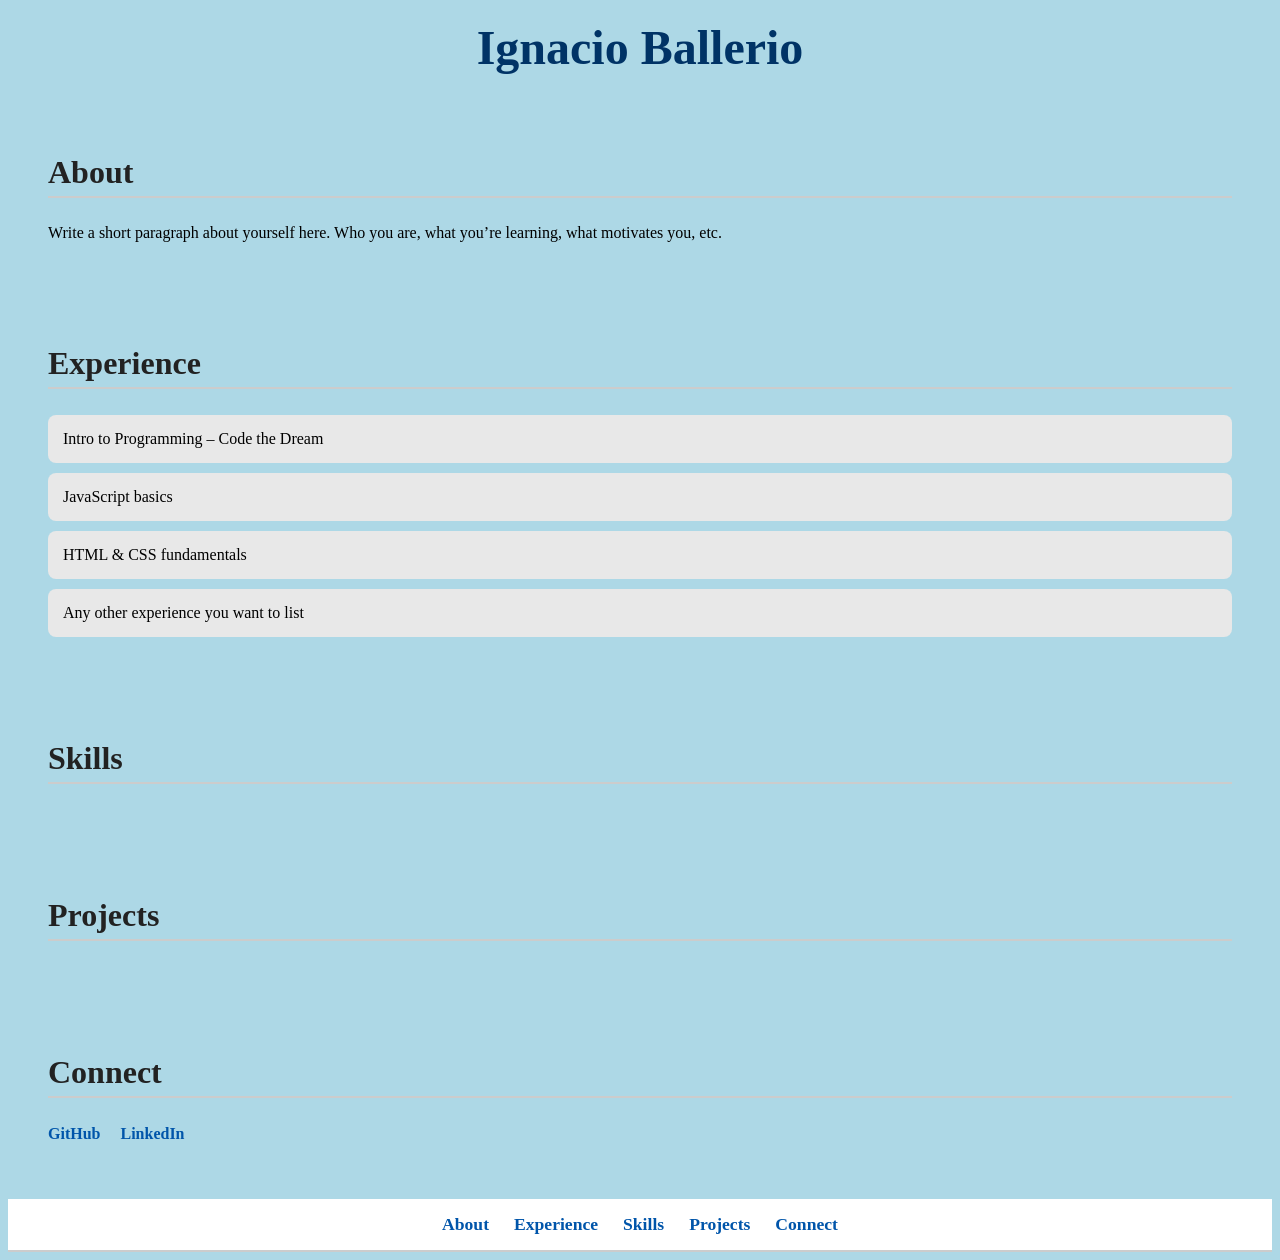
==== index.html @ 61cdd5c0 "Lesson 6 styling and new sections added" ====
<!DOCTYPE html>
<html>

<head>
  <title>Ignacio Ballerio's Portfolio</title>

  <!-- Required meta tags -->
  <meta charset="UTF-8" />
  <meta name="viewport" content="width=device-width, initial-scale=1.0" />

  <!-- You can add more meta tags if you want -->
  <meta name="description" content="Portfolio website for Ignacio Ballerio" />
  <meta name="author" content="Ignacio Ballerio" />
  <link rel="stylesheet" href="css/index.css">


</head>

<body>

  <h1>Ignacio Ballerio</h1>

  <!-- ABOUT SECTION -->
  <section id="About">
    <h2>About</h2>
    <p>
      Write a short paragraph about yourself here. Who you are, what you’re learning, what motivates you, etc.
    </p>
  </section>

  <!-- EXPERIENCE SECTION -->
  <section id="Experience">
    <h2>Experience</h2>
    <ul>
      <li>Intro to Programming – Code the Dream</li>
      <li>JavaScript basics</li>
      <li>HTML & CSS fundamentals</li>
      <li>Any other experience you want to list</li>
    </ul>
  </section>

  <!-- SKILLS SECTION -->
<section id="Skills">
  <h2>Skills</h2>
</section>

<!-- PROJECTS SECTION -->
<section id="Projects">
  <h2>Projects</h2>
  <ul></ul>
</section>


  <!-- CONNECT SECTION -->
  <section id="Connect">
    <h2>Connect</h2>
    <ul>
      <li><a href="https://github.com/ignacioballerio" target="_blank">GitHub</a></li>
      <li><a href="https://www.linkedin.com/in/ignacioballerio" target="_blank">LinkedIn</a></li>
    </ul>
  </section>

</body>

<nav>
  <a href="#About">About</a>
  <a href="#Experience">Experience</a>
  <a href="#Skills">Skills</a>
  <a href="#Projects">Projects</a>
  <a href="#Connect">Connect</a>
</nav>


</html>
---- css/index.css ----
body {
  background: lightblue;
}

nav {
  background: white;
  padding: 15px;
  display: flex;
  justify-content: center;
  gap: 25px;
  border-bottom: 2px solid #ccc;
  position: sticky; /* optional stretch goal */
  top: 0;           /* optional stretch goal */
}

nav a {
  text-decoration: none;
  color: #0055aa;
  font-weight: bold;
  font-size: 1.1rem;
}

section {
  padding: 20px;
  margin: 20px;
}

h1 {
  text-align: center;
  font-size: 3rem;
  color: #003366;
  margin-top: 20px;
}

h2 {
  font-size: 2rem;
  color: #222;
  border-bottom: 2px solid #ccc;
  padding-bottom: 5px;
}

#Experience ul {
  list-style: none;
  padding: 0;
}

#Experience li {
  background: #e8e8e8;
  padding: 15px;
  margin-bottom: 10px;
  border-radius: 8px;

  display: flex;
  justify-content: space-between;
  flex-wrap: wrap;
}

#Connect ul {
  list-style: none;
  padding: 0;
  display: flex;
  gap: 20px;
}

#Connect a {
  text-decoration: none;
  color: #0055aa;
  font-weight: bold;
}
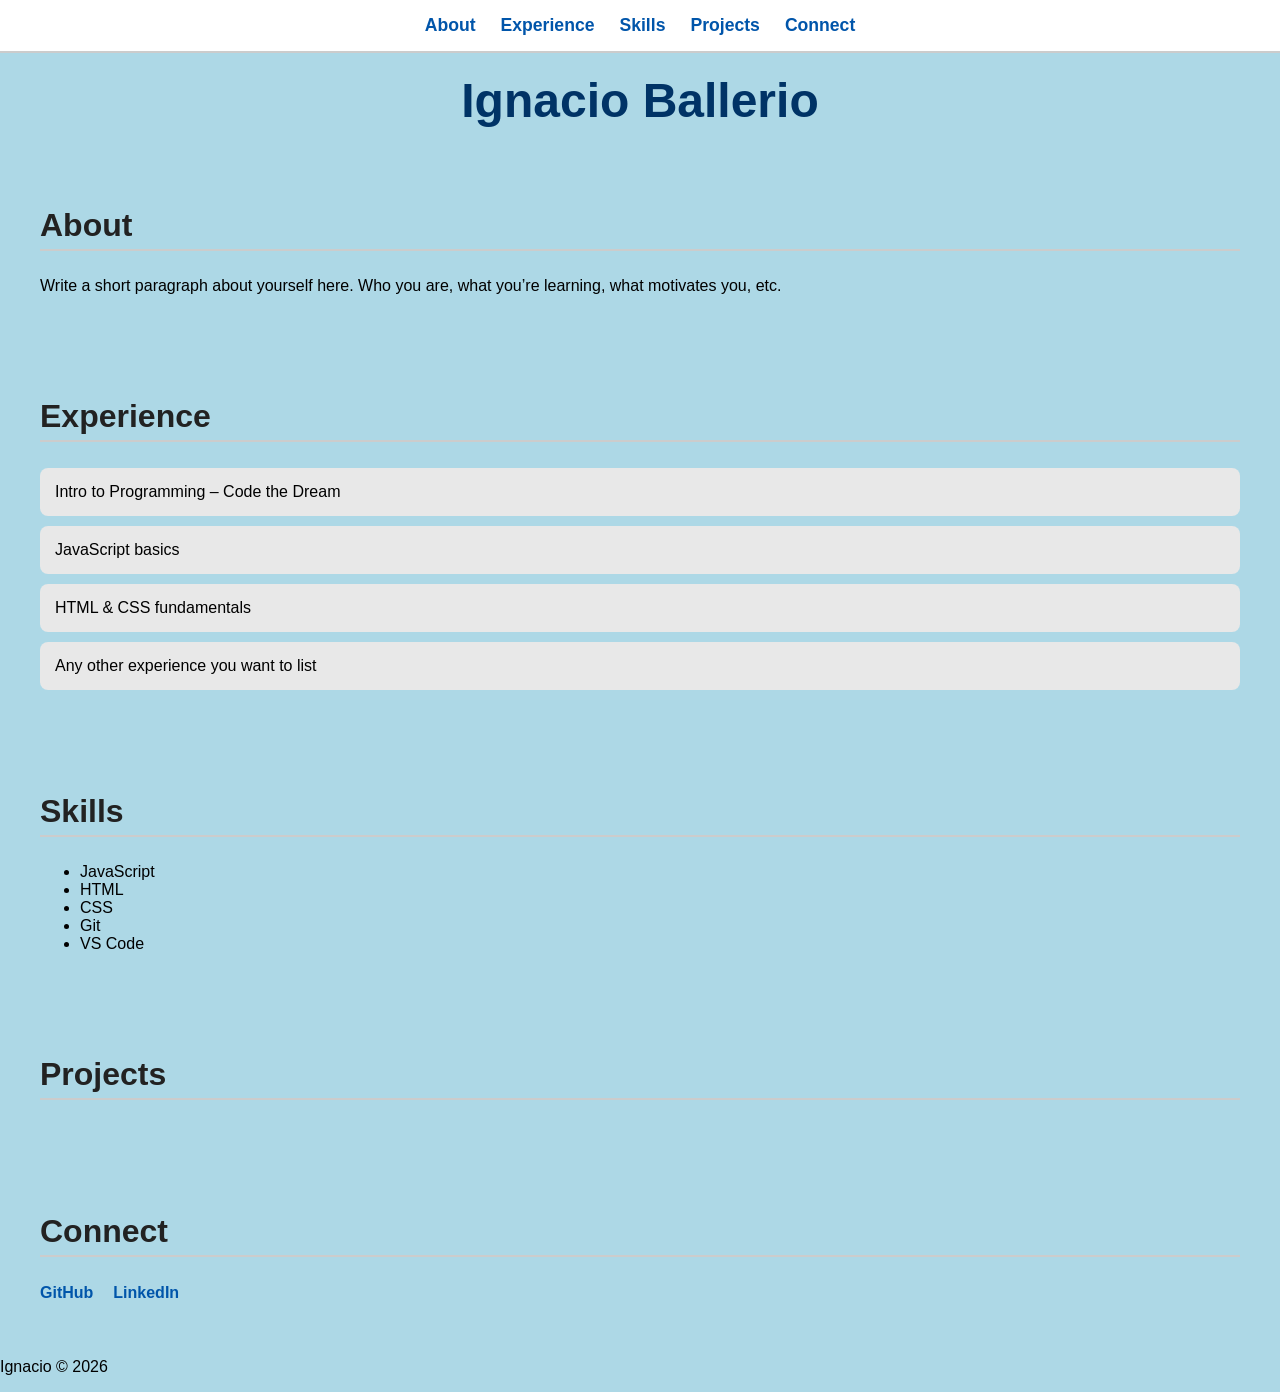
==== commit e6eaaa74: ""Fixed reviewer (Hanna) feedback: script placement, nav, CSS, cleaned JS"" ====
--- a/index.html
+++ b/index.html
@@ -16,7 +16,16 @@
 
 </head>
 
+
 <body>
+
+  <nav>
+  <a href="#About">About</a>
+  <a href="#Experience">Experience</a>
+  <a href="#Skills">Skills</a>
+  <a href="#Projects">Projects</a>
+  <a href="#Connect">Connect</a>
+</nav>
 
   <h1>Ignacio Ballerio</h1>
 
@@ -42,6 +51,7 @@
   <!-- SKILLS SECTION -->
 <section id="Skills">
   <h2>Skills</h2>
+  <ul></ul>
 </section>
 
 <!-- PROJECTS SECTION -->
@@ -60,15 +70,7 @@
     </ul>
   </section>
 
+<script src="js/index.js"></script>
+
 </body>
-
-<nav>
-  <a href="#About">About</a>
-  <a href="#Experience">Experience</a>
-  <a href="#Skills">Skills</a>
-  <a href="#Projects">Projects</a>
-  <a href="#Connect">Connect</a>
-</nav>
-
-
 </html>
--- a/css/index.css
+++ b/css/index.css
@@ -1,5 +1,8 @@
 body {
   background: lightblue;
+  font-family: Arial, Helvetica, sans-serif;
+  margin: 0;
+  padding: 0;
 }
 
 nav {
@@ -68,3 +71,32 @@
   font-weight: bold;
 }
 
+#Connect img {
+  width: 30px;
+  height: 30px;
+  object-fit: contain;
+
+/* Skills section layout */
+#Skills ul {
+  display: flex;
+  flex-wrap: wrap;
+  gap: 10px;
+  list-style: none;
+  padding: 0;
+  margin: 0;
+}
+
+/* Each skill item */
+#Skills li {
+  background: #f0f0f0;
+  padding: 8px 12px;
+  border-radius: 6px;
+  font-weight: 500;
+}
+
+footer {
+  text-align: center;       /* ✔ CENTER FOOTER */
+  margin-top: 40px;
+  padding: 20px;
+  font-weight: bold;
+}
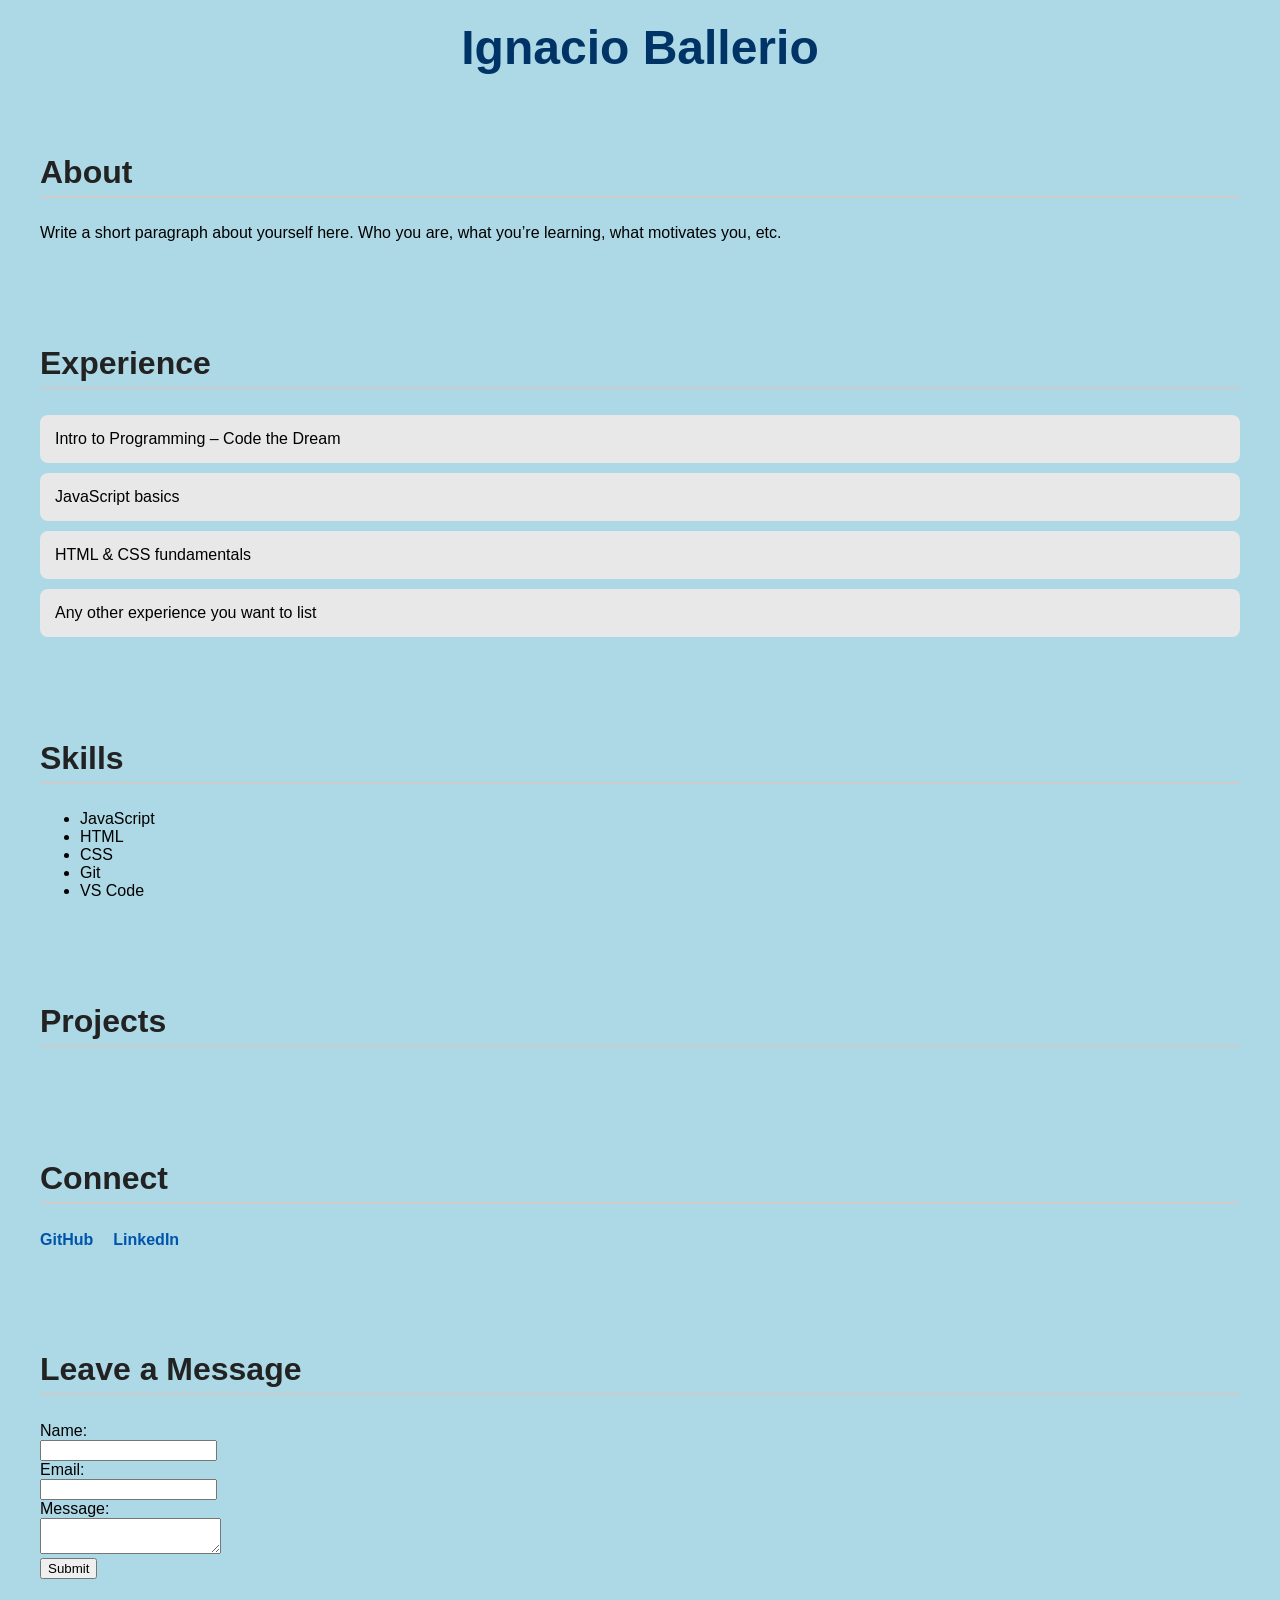
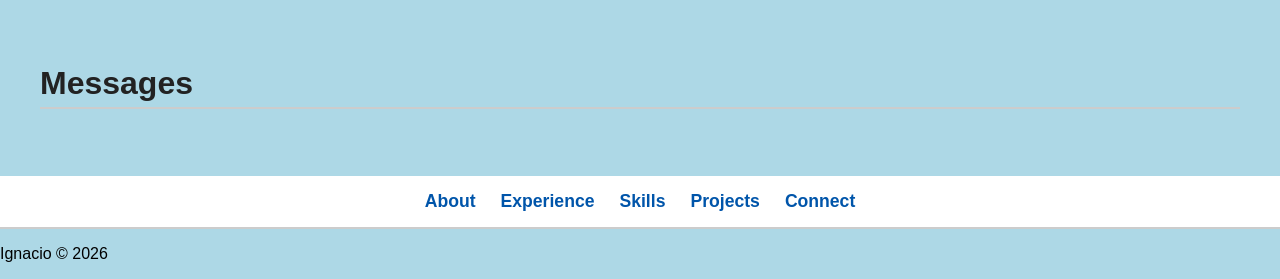
==== commit e011303f: "Completed Week 8: message form and JS functionality" ====
--- a/index.html
+++ b/index.html
@@ -18,14 +18,6 @@
 
 
 <body>
-
-  <nav>
-  <a href="#About">About</a>
-  <a href="#Experience">Experience</a>
-  <a href="#Skills">Skills</a>
-  <a href="#Projects">Projects</a>
-  <a href="#Connect">Connect</a>
-</nav>
 
   <h1>Ignacio Ballerio</h1>
 
@@ -70,7 +62,42 @@
     </ul>
   </section>
 
+  <!-- LEAVE MESSAGE SECTION -->
+<section id="leave-message-section">
+  <h2>Leave a Message</h2>
+
+  <form name="leave_message">
+    <label for="usersName">Name:</label><br>
+    <input type="text" name="usersName" required><br>
+
+    <label for="usersEmail">Email:</label><br>
+    <input type="email" name="usersEmail" required><br>
+
+    <label for="usersMessage">Message:</label><br>
+    <textarea name="usersMessage" required></textarea><br>
+
+    <button type="submit">Submit</button>
+  </form>
+</section>
+
+  <!-- MESSAGES SECTION -->
+<section id="messages">
+  <h2>Messages</h2>
+  <ul></ul>
+</section>
+
+<nav>
+  <a href="#About">About</a>
+  <a href="#Experience">Experience</a>
+  <a href="#Skills">Skills</a>
+  <a href="#Projects">Projects</a>
+  <a href="#Connect">Connect</a>
+</nav>
+
 <script src="js/index.js"></script>
+</body>
 
-</body>
+
+
+
 </html>
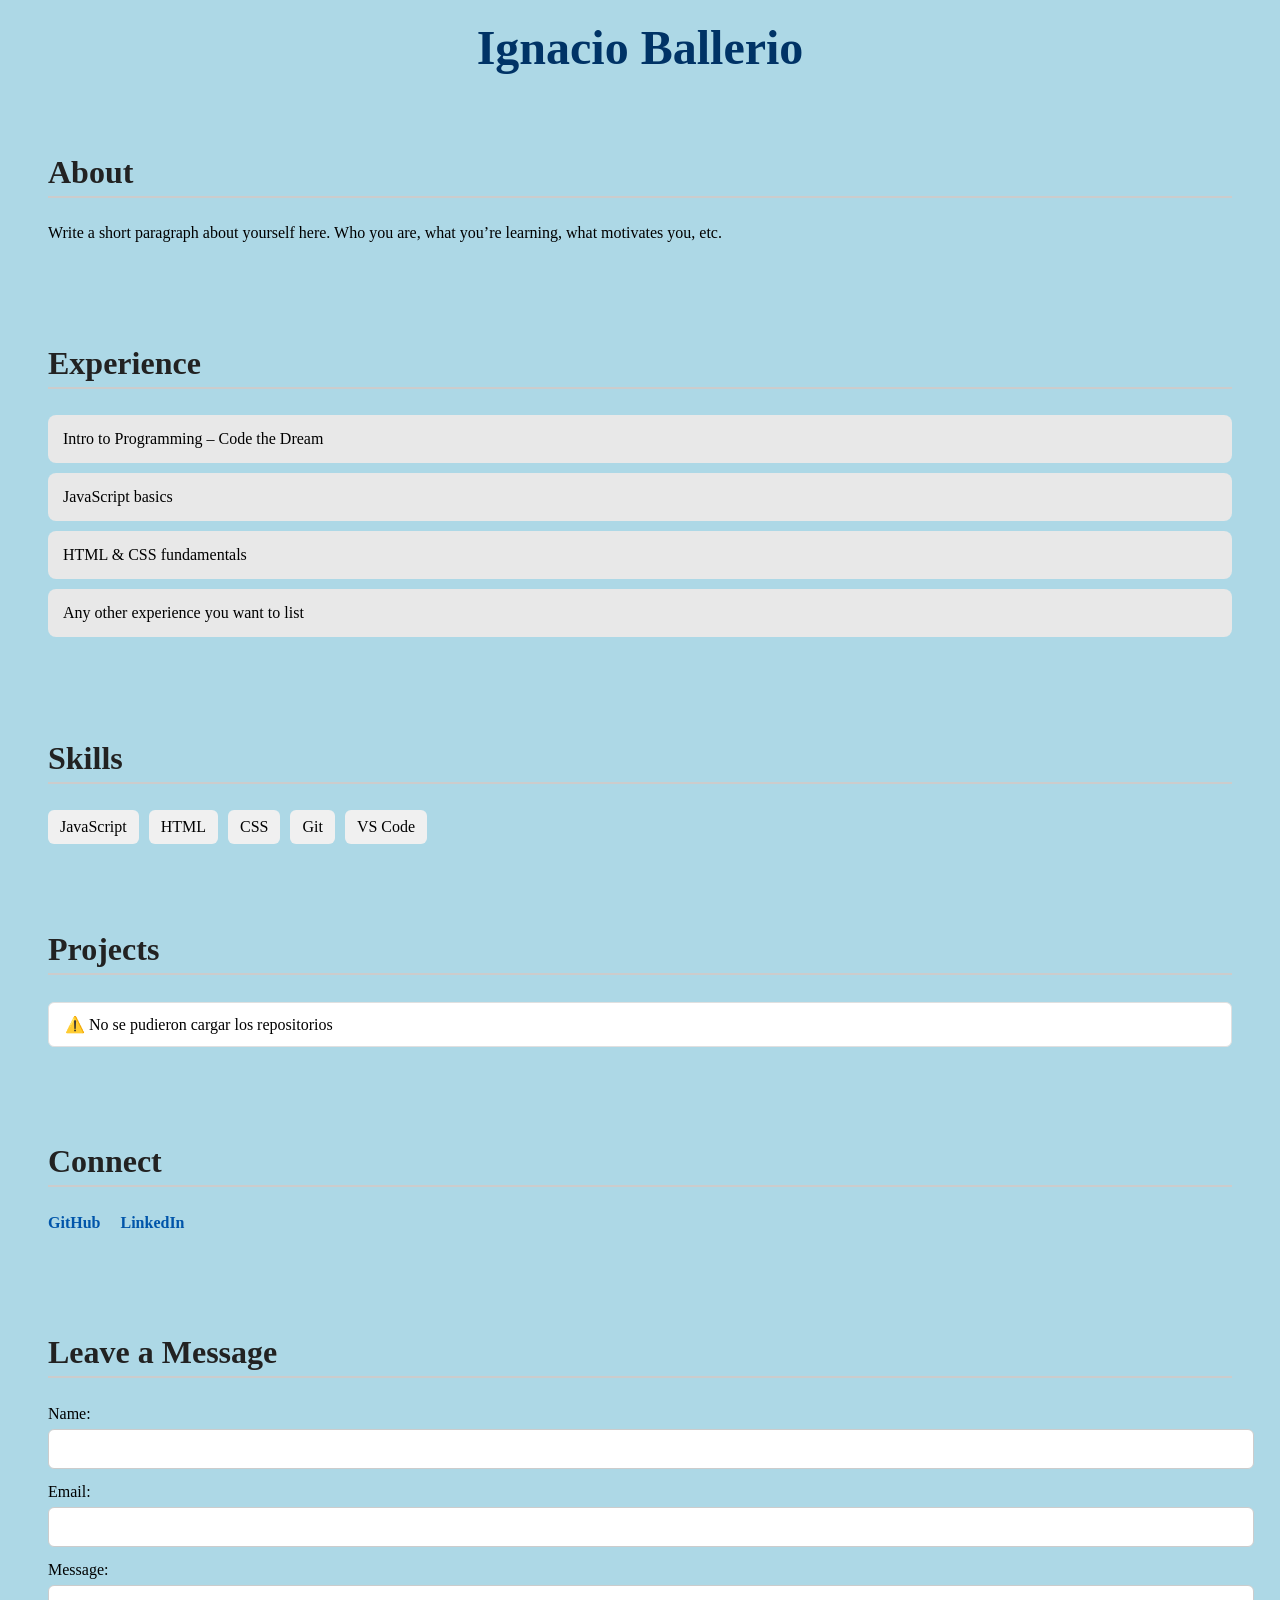
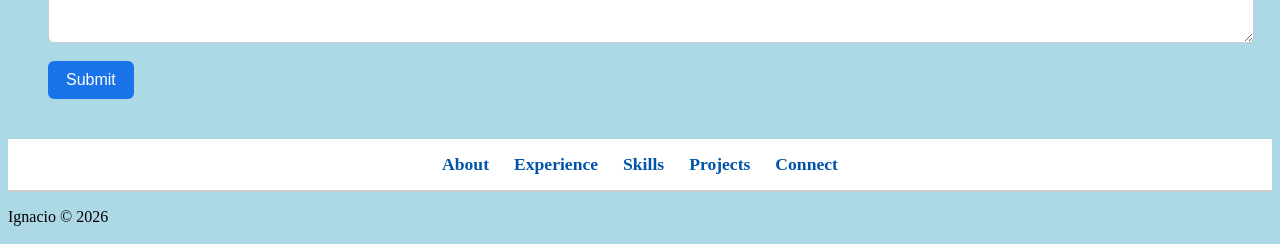
==== commit 985887de: "Week 9 API fetch completed" ====
--- a/index.html
+++ b/index.html
@@ -47,7 +47,7 @@
 </section>
 
 <!-- PROJECTS SECTION -->
-<section id="Projects">
+<section id="projects">
   <h2>Projects</h2>
   <ul></ul>
 </section>
--- a/css/index.css
+++ b/css/index.css
@@ -1,8 +1,5 @@
 body {
   background: lightblue;
-  font-family: Arial, Helvetica, sans-serif;
-  margin: 0;
-  padding: 0;
 }
 
 nav {
@@ -12,8 +9,8 @@
   justify-content: center;
   gap: 25px;
   border-bottom: 2px solid #ccc;
-  position: sticky; /* optional stretch goal */
-  top: 0;           /* optional stretch goal */
+  position: sticky;
+  top: 0;
 }
 
 nav a {
@@ -52,7 +49,6 @@
   padding: 15px;
   margin-bottom: 10px;
   border-radius: 8px;
-
   display: flex;
   justify-content: space-between;
   flex-wrap: wrap;
@@ -70,11 +66,6 @@
   color: #0055aa;
   font-weight: bold;
 }
-
-#Connect img {
-  width: 30px;
-  height: 30px;
-  object-fit: contain;
 
 /* Skills section layout */
 #Skills ul {
@@ -94,9 +85,76 @@
   font-weight: 500;
 }
 
-footer {
-  text-align: center;       /* ✔ CENTER FOOTER */
-  margin-top: 40px;
-  padding: 20px;
-  font-weight: bold;
+#messages {
+  display: none;
 }
+
+/* --- PROJECTS (Estilo Minimalista) --- */
+
+#projects ul {
+  list-style: none;
+  padding: 0;
+  margin: 0;
+}
+
+#projects li {
+  background: #ffffff;
+  border: 1px solid #e0e0e0;
+  padding: 12px 16px;
+  margin-bottom: 10px;
+  border-radius: 6px;
+  transition: transform 0.15s ease, box-shadow 0.15s ease;
+}
+
+#projects li:hover {
+  transform: translateY(-3px);
+  box-shadow: 0 4px 10px rgba(0,0,0,0.08);
+}
+
+#projects a {
+  color: #1a73e8;
+  text-decoration: none;
+  font-size: 1.1rem;
+}
+
+#projects a:hover {
+  text-decoration: underline;
+}
+
+#projects small {
+  color: #555;
+}
+
+/* Formulario (Leave a Message) */
+form input,
+form textarea {
+  width: 100%;
+  padding: 10px;
+  margin-top: 6px;
+  margin-bottom: 14px;
+  border: 1px solid #ccc;
+  border-radius: 6px;
+  font-size: 1rem;
+}
+
+form button {
+  background: #1a73e8;
+  color: white;
+  border: none;
+  padding: 10px 18px;
+  border-radius: 6px;
+  cursor: pointer;
+  font-size: 1rem;
+}
+
+form button:hover {
+  background: #155bb5;
+}
+
+#projects ul {
+  display: flex;
+  flex-direction: column;
+  gap: 10px;
+}
+
+
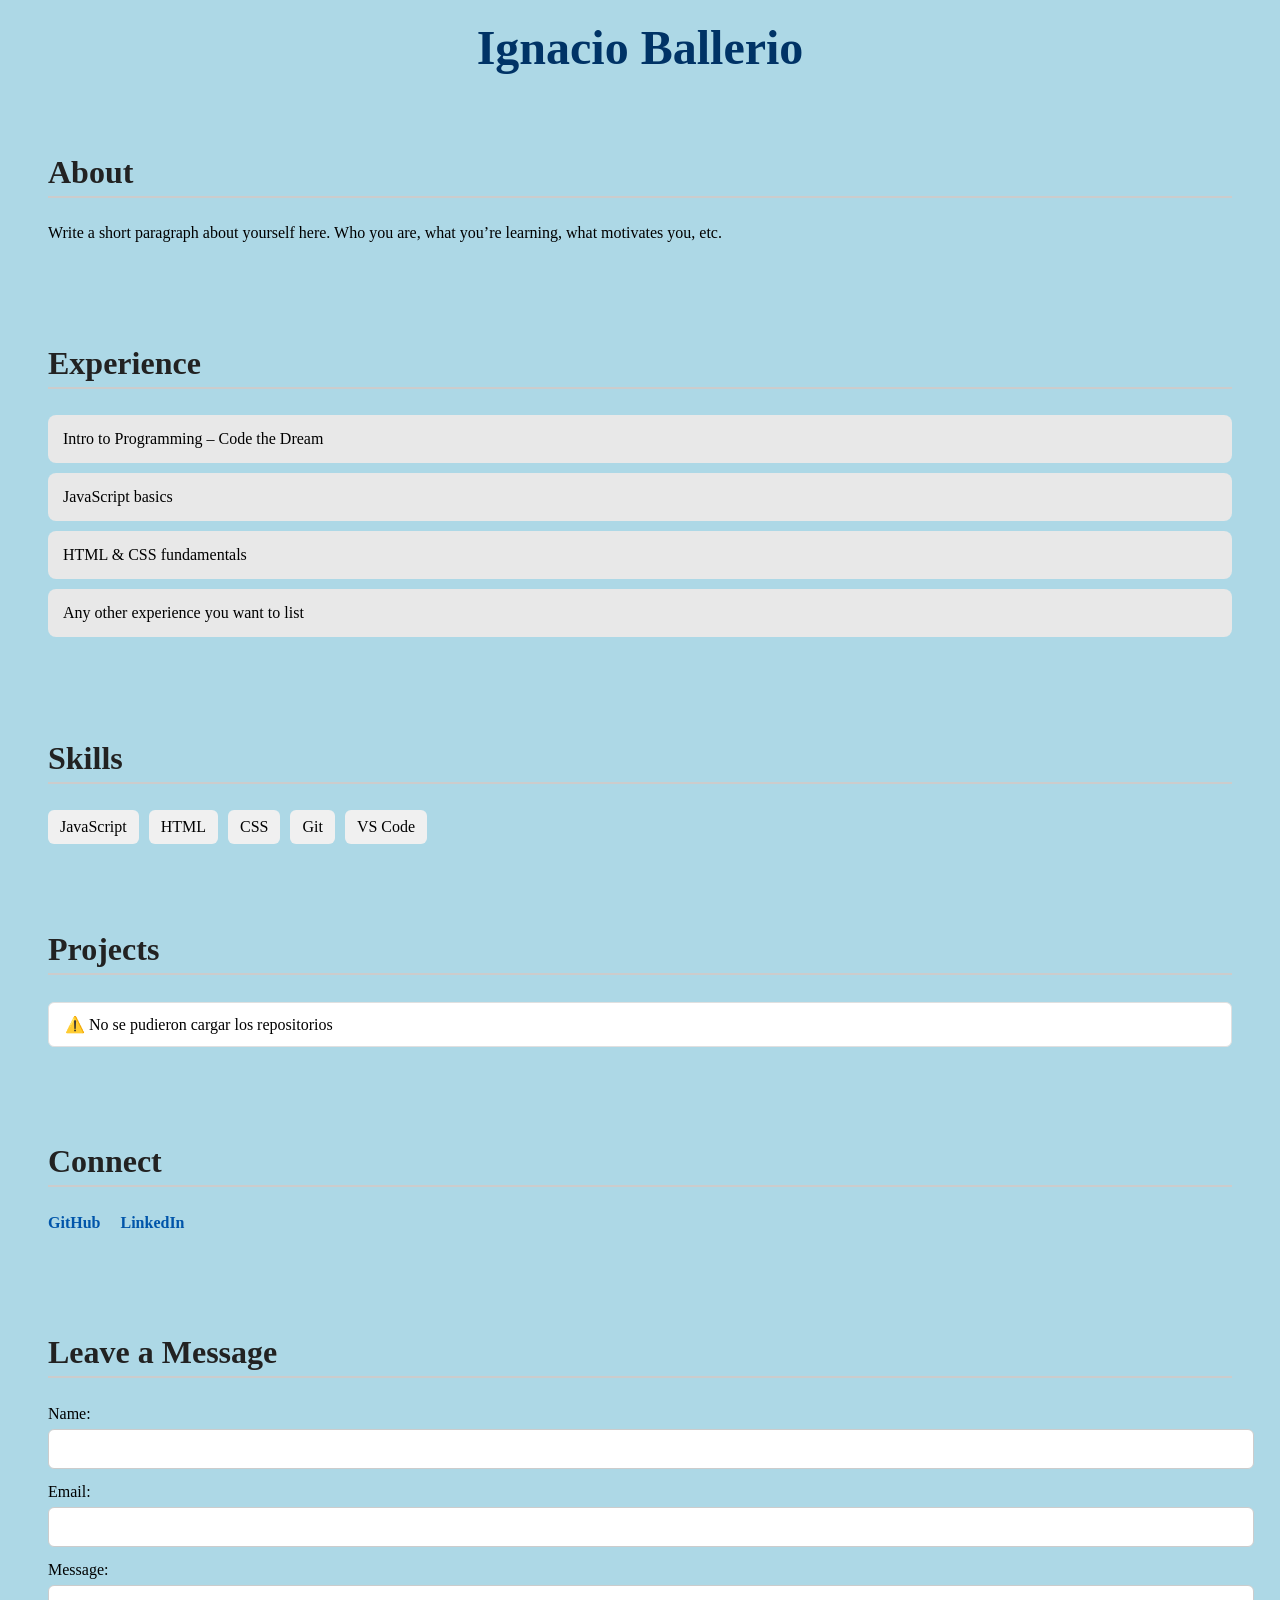
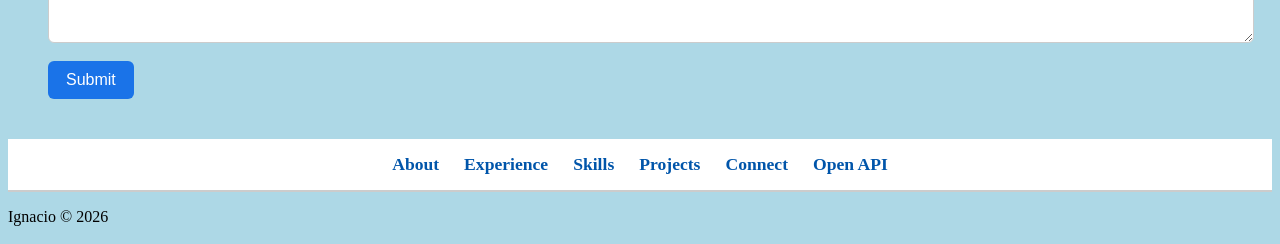
==== commit f4580e1d: "added open api page" ====
--- a/index.html
+++ b/index.html
@@ -92,6 +92,7 @@
   <a href="#Skills">Skills</a>
   <a href="#Projects">Projects</a>
   <a href="#Connect">Connect</a>
+  <a href="openapi.html">Open API</a>
 </nav>
 
 <script src="js/index.js"></script>
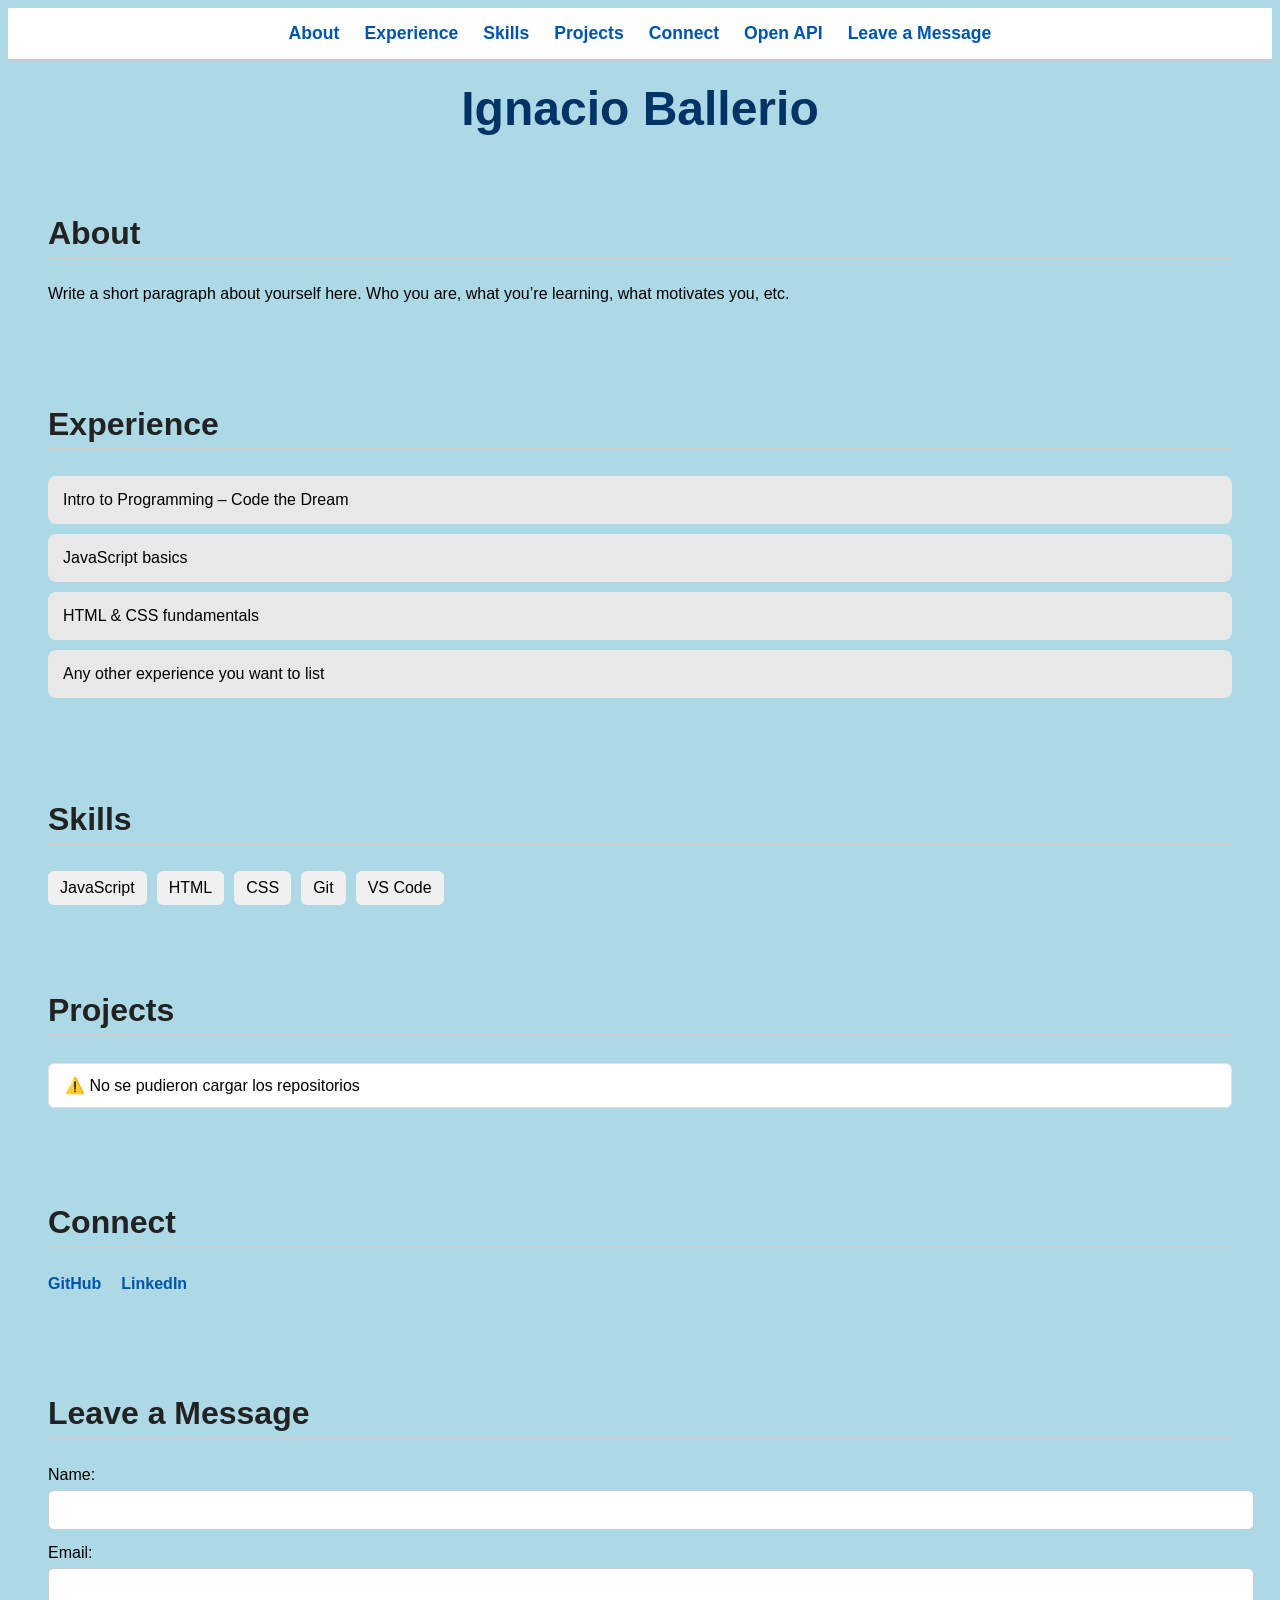
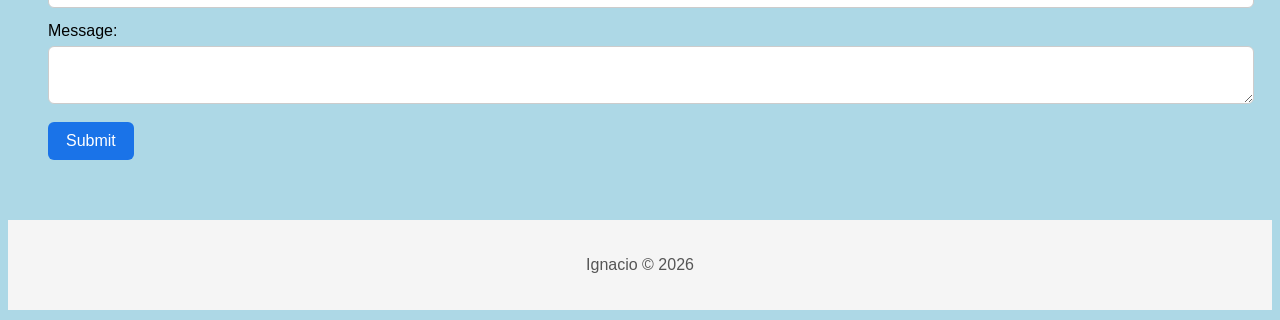
==== commit 13f0c88a: "Final fixes: cleaned JS, fixed nav, added CSS improvements" ====
--- a/index.html
+++ b/index.html
@@ -18,6 +18,16 @@
 
 
 <body>
+  <nav>
+  <a href="#About">About</a>
+  <a href="#Experience">Experience</a>
+  <a href="#Skills">Skills</a>
+  <a href="#Projects">Projects</a>
+  <a href="#Connect">Connect</a>
+  <a href="openapi.html">Open API</a>
+  <a href="#messages">Leave a Message</a>
+
+</nav>
 
   <h1>Ignacio Ballerio</h1>
 
@@ -86,14 +96,6 @@
   <ul></ul>
 </section>
 
-<nav>
-  <a href="#About">About</a>
-  <a href="#Experience">Experience</a>
-  <a href="#Skills">Skills</a>
-  <a href="#Projects">Projects</a>
-  <a href="#Connect">Connect</a>
-  <a href="openapi.html">Open API</a>
-</nav>
 
 <script src="js/index.js"></script>
 </body>
--- a/css/index.css
+++ b/css/index.css
@@ -1,4 +1,5 @@
 body {
+  font-family: Arial, Helvetica, sans-serif;
   background: lightblue;
 }
 
@@ -157,4 +158,23 @@
   gap: 10px;
 }
 
+footer {
+  text-align: center;
+  padding: 20px;
+  margin-top: 40px;
+  color: #555;
+  background-color: #f5f5f5;
+}
 
+@media (max-width: 600px) {
+  body {
+    padding: 10px;
+  }
+
+  nav a {
+    display: block;
+    margin-bottom: 8px;
+  }
+}
+
+
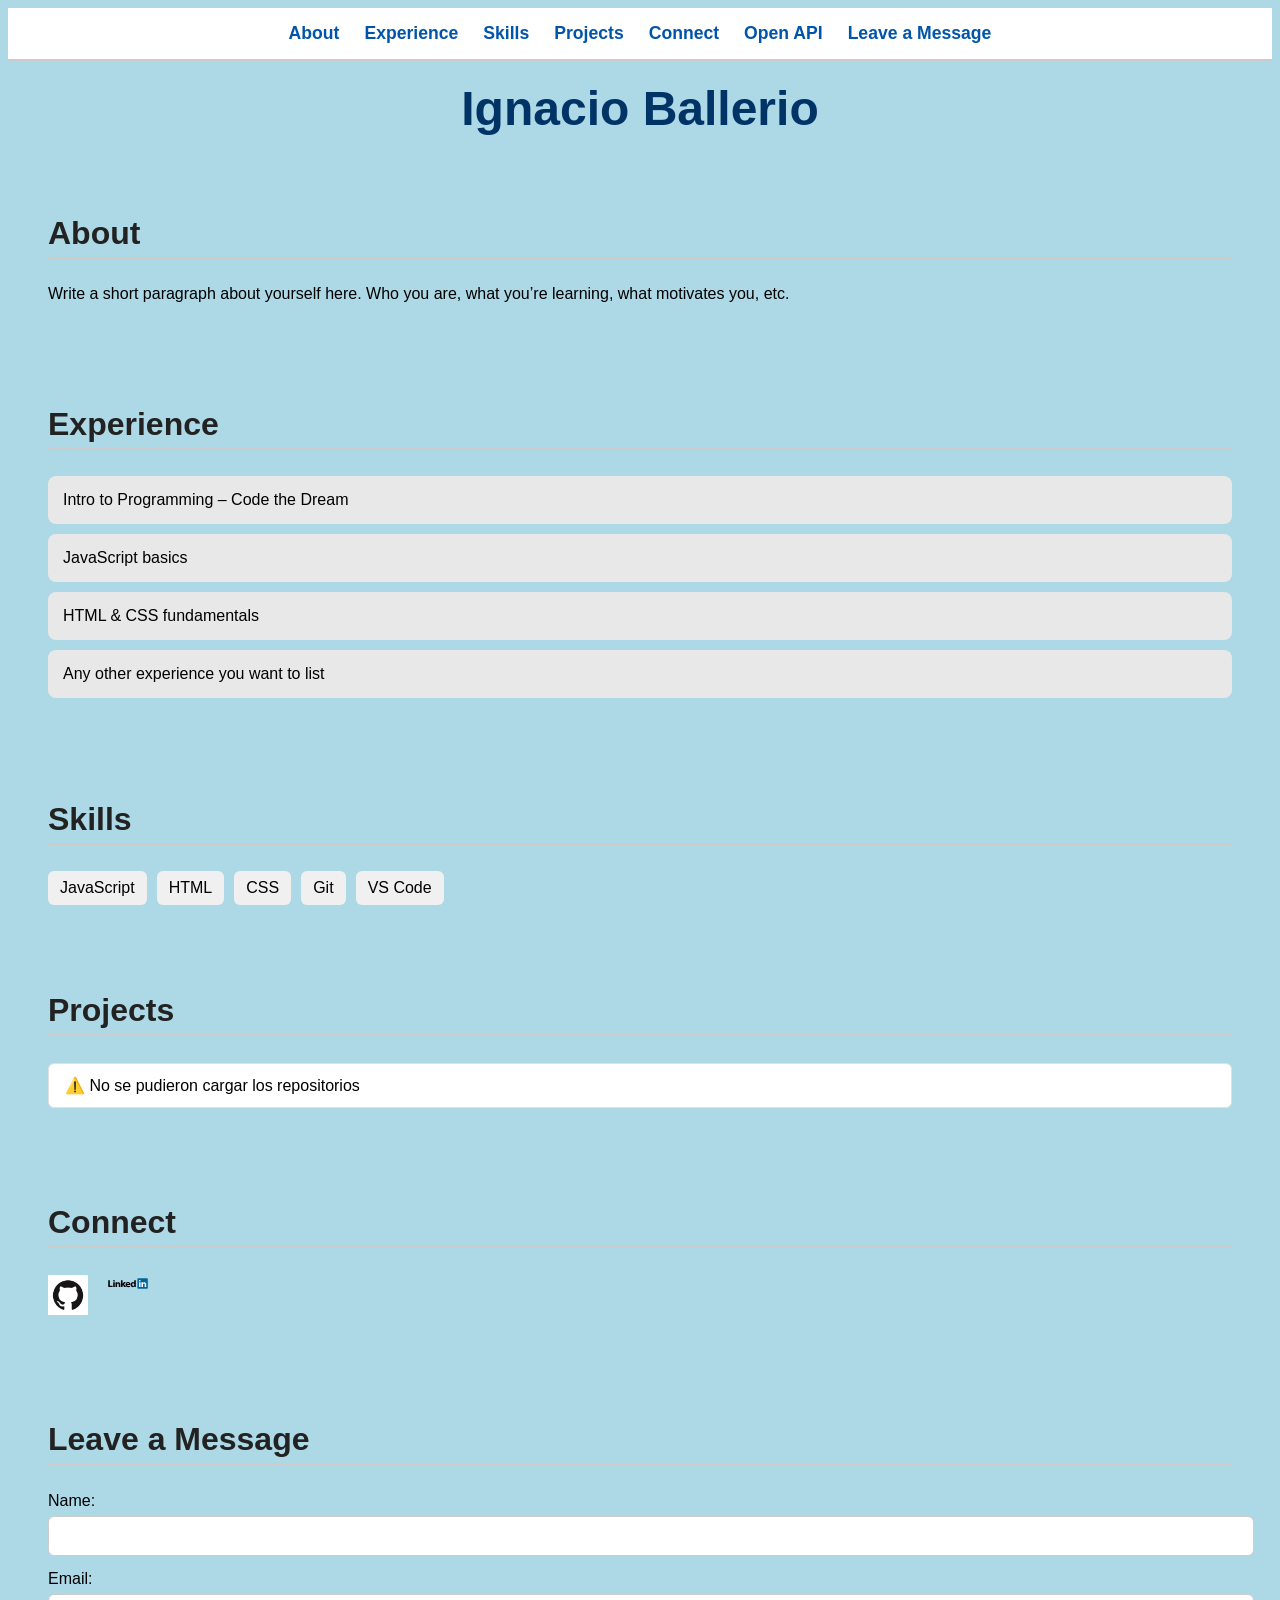
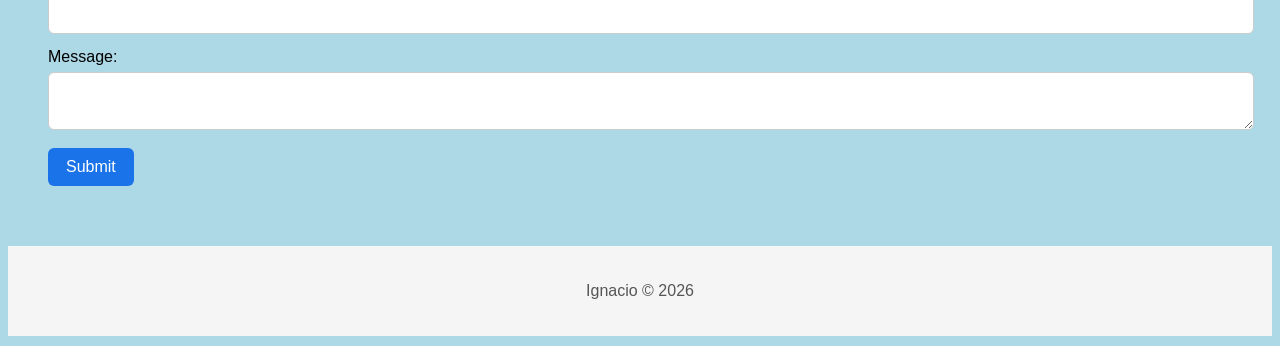
==== commit 783ff6a4: "message" ====
--- a/index.html
+++ b/index.html
@@ -63,14 +63,23 @@
 </section>
 
 
-  <!-- CONNECT SECTION -->
-  <section id="Connect">
-    <h2>Connect</h2>
-    <ul>
-      <li><a href="https://github.com/ignacioballerio" target="_blank">GitHub</a></li>
-      <li><a href="https://www.linkedin.com/in/ignacioballerio" target="_blank">LinkedIn</a></li>
-    </ul>
-  </section>
+ <!-- CONNECT SECTION -->
+<section id="Connect">
+  <h2>Connect</h2>
+  <ul>
+    <li>
+      <a href="https://github.com/ignacioballerio" target="_blank">
+        <img src="Images/GitHub-Mark.png" alt="GitHub" width="40">
+      </a>
+    </li>
+
+    <li>
+      <a href="https://www.linkedin.com/in/ignacioballerio" target="_blank">
+        <img src="Images/LinkedIn_Logo.svg" alt="LinkedIn" width="40">
+      </a>
+    </li>
+  </ul>
+</section>
 
   <!-- LEAVE MESSAGE SECTION -->
 <section id="leave-message-section">
--- a/css/index.css
+++ b/css/index.css
@@ -177,4 +177,20 @@
   }
 }
 
+/* --- Stretch Goal: hide messages when empty --- */
+#messages {
+  display: none;
+}
 
+/* CONNECT ICONS */
+#Connect img {
+  width: 40px;
+  height: auto;
+  transition: transform 0.2s;
+}
+
+#Connect img:hover {
+  transform: scale(1.1);
+}
+
+
